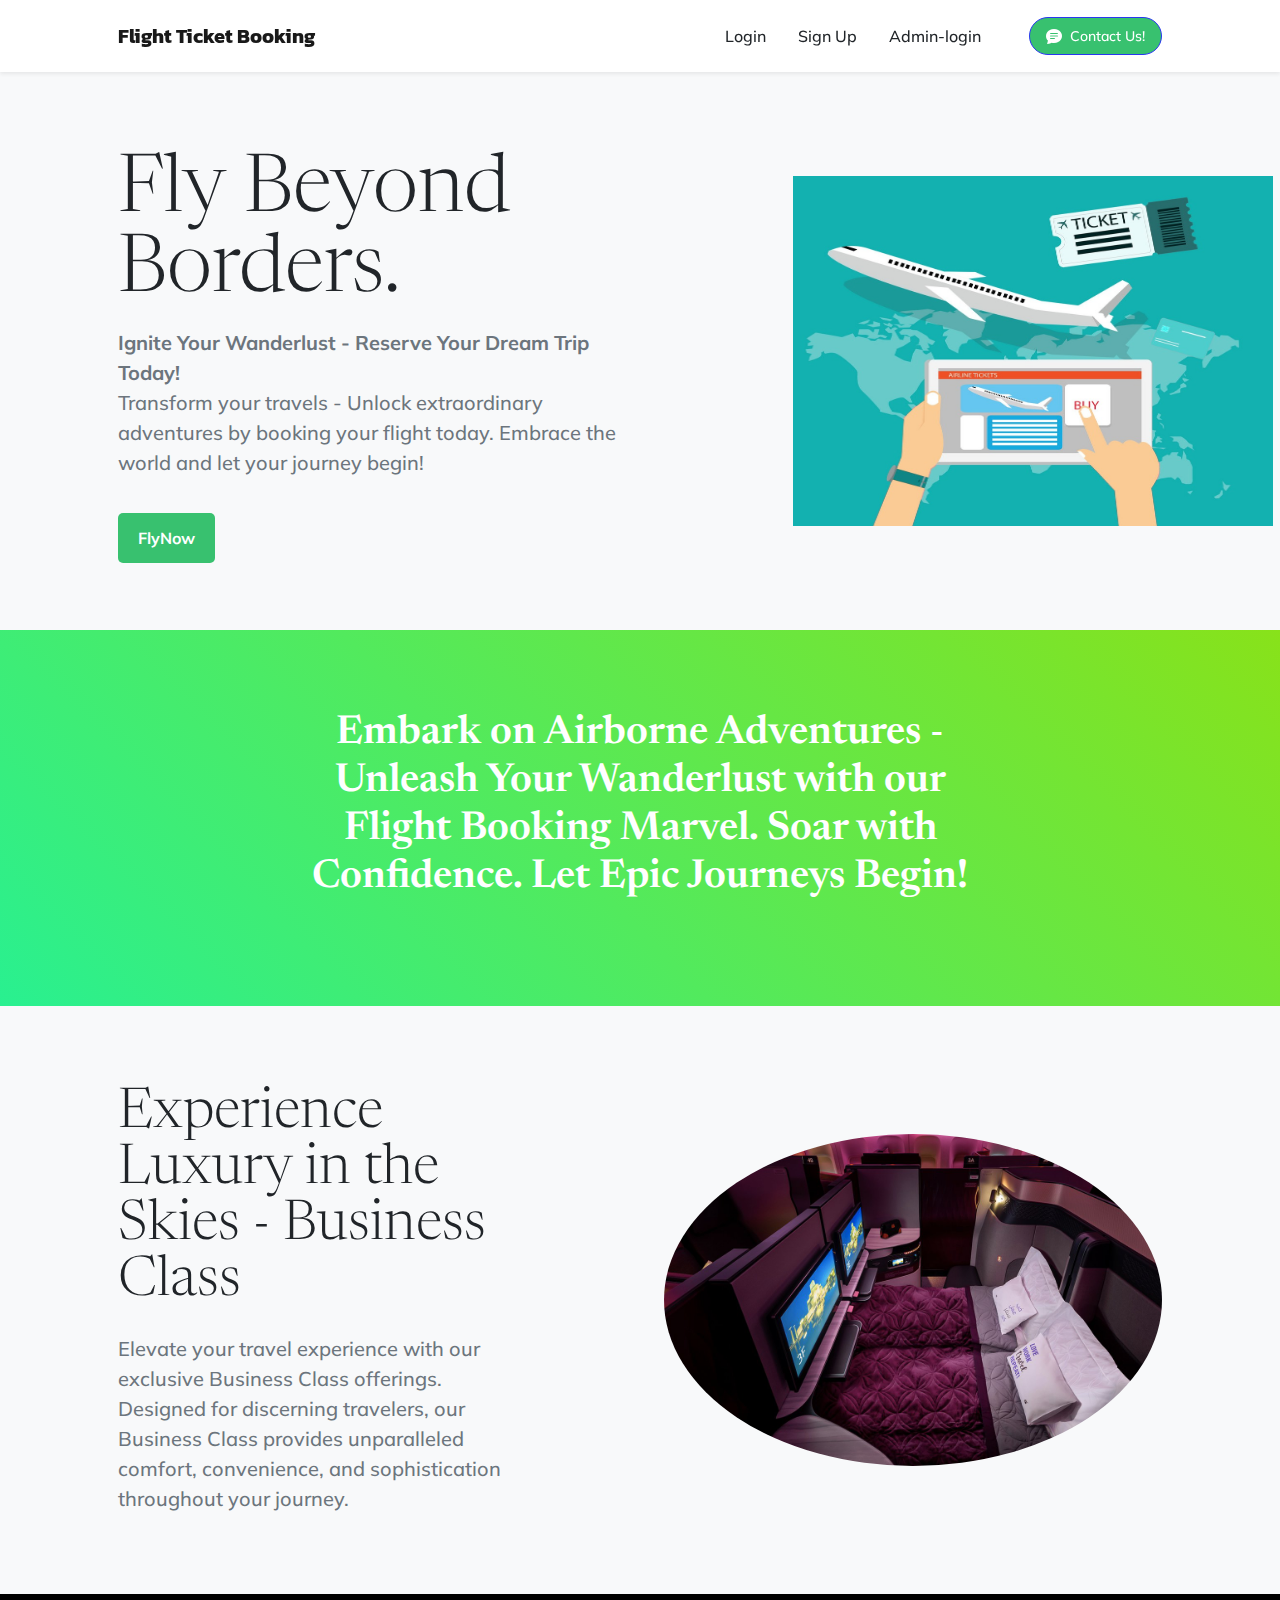
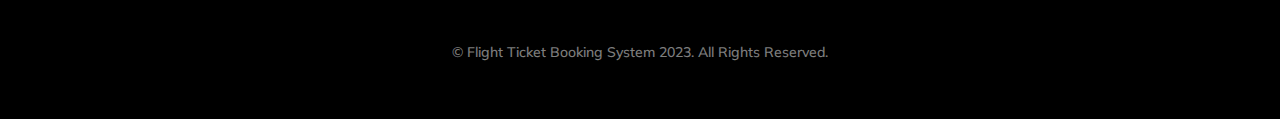
==== templates/index.html @ c096d9a9 "first-commit" ====
<!DOCTYPE html>
<html lang="en">
  <head>
    <meta charset="utf-8" />
    <meta
      name="viewport"
      content="width=device-width, initial-scale=1, shrink-to-fit=no"
    />
    <meta name="description" content="" />
    <meta name="author" content="" />
    <title>Flight Ticket Booking System</title>
    <link rel="icon" type="image/x-icon" href="../static/flightlogo.png" />
    <link
      href="https://cdn.jsdelivr.net/npm/bootstrap-icons@1.5.0/font/bootstrap-icons.css"
      rel="stylesheet"
    />
    <link rel="preconnect" href="https://fonts.gstatic.com" />
    <link
      href="https://fonts.googleapis.com/css2?family=Newsreader:ital,wght@0,600;1,600&amp;display=swap"
      rel="stylesheet"
    />
    <link
      href="https://fonts.googleapis.com/css2?family=Mulish:ital,wght@0,300;0,500;0,600;0,700;1,300;1,500;1,600;1,700&amp;display=swap"
      rel="stylesheet"
    />
    <link
      href="https://fonts.googleapis.com/css2?family=Kanit:ital,wght@0,400;1,400&amp;display=swap"
      rel="stylesheet"
    />
    <link href="../static/style.css" rel="stylesheet" />
  </head>
  <body id="page-top">
    <nav
      class="navbar navbar-expand-lg navbar-light fixed-top shadow-sm"
      id="mainNav"
    >
      <div class="container px-5">
        <a class="navbar-brand fw-bold" href="#page-top"
          >Flight Ticket Booking</a
        >
        <button
          class="navbar-toggler"
          type="button"
          data-bs-toggle="collapse"
          data-bs-target="#navbarResponsive"
          aria-controls="navbarResponsive"
          aria-expanded="false"
          aria-label="Toggle navigation"
        >
          Menu
          <i class="bi-list"></i>
        </button>
        <div class="collapse navbar-collapse" id="navbarResponsive">
          <ul class="navbar-nav ms-auto me-4 my-3 my-lg-0">
            <li class="nav-item">
              <a href="/user_login" class="nav-link me-lg-3">Login</a>
            </li>
            <li class="nav-item">
              <a href="/user_signup" class="nav-link me-lg-3">Sign Up</a>
            </li>
            <li class="nav-item">
              <a href="/admin_login" class="nav-link me-lg-3">Admin-login</a>
            </li>
          </ul>
          <button
            class="btn btn-primary rounded-pill px-3 mb-2 mb-lg-0"
            data-bs-toggle="modal"
            data-bs-target="#feedbackModal"
          >
            <span class="d-flex align-items-center">
              <i class="bi-chat-text-fill me-2"></i>
              <span class="small">Contact Us!</span>
            </span>
          </button>
        </div>
      </div>
    </nav>
    <!-- Mashead header-->
    <header class="masthead">
      <div class="container px-5">
        <div class="row gx-5 align-items-center">
          <div class="col-lg-6">
            <!-- Mashead text and app badges-->
            <div class="mb-5 mb-lg-0 text-center text-lg-start">
              <h1 class="display-1 lh-1 mb-3">Fly Beyond Borders.</h1>
              <p class="lead fw-normal text-muted mb-5">
                <b>Ignite Your Wanderlust - Reserve Your Dream Trip Today!</b
                ><br />

                Transform your travels - Unlock extraordinary adventures by
                booking your flight today. Embrace the world and let your
                journey begin!
              </p>
              <a href="/user_login" class="button" class="nav-link me-lg-3"
                >FlyNow</a
              >
            </div>
          </div>
          <div class="col-lg-6">
            <!-- Masthead device mockup feature-->
            <div class="masthead-device-mockup">
              <svg
                class="circle"
                viewBox="0 0 100 100"
                xmlns="http://www.w3.org/2000/svg"
              >
                <defs>
                  <linearGradient
                    id="circleGradient"
                    gradientTransform="rotate(45)"
                  >
                    <stop class="gradient-start-color" offset="0%"></stop>
                    <stop class="gradient-end-color" offset="100%"></stop>
                  </linearGradient>
                </defs>
              </svg>
              <div class="device-wrapper">
                <img
                  src="../static/flight-new.jpeg"
                  alt="booking"
                  width="200%"
                  height="350px"
                />
              </div>
            </div>
          </div>
        </div>
      </div>
    </header>
    <!-- Quote/testimonial aside-->
    <aside class="text-center bg-gradient-primary-to-secondary">
      <div class="container px-5">
        <div class="row gx-5 justify-content-center">
          <div class="col-xl-8">
            <div class="h2 fs-1 text-white mb-4">
              Embark on Airborne Adventures - Unleash Your Wanderlust with our
              Flight Booking Marvel. Soar with Confidence. Let Epic Journeys
              Begin!
            </div>
          </div>
        </div>
      </div>
    </aside>
    <!-- Basic features section-->
    <section class="bg-light" id="light">
      <div class="container px-5">
        <div
          class="row gx-5 align-items-center justify-content-center justify-content-lg-between"
        >
          <div class="col-12 col-lg-5">
            <h2 class="display-4 lh-1 mb-4">
              Experience Luxury in the Skies - Business Class
            </h2>
            <p class="lead fw-normal text-muted mb-5 mb-lg-0">
              Elevate your travel experience with our exclusive Business Class
              offerings. Designed for discerning travelers, our Business Class
              provides unparalleled comfort, convenience, and sophistication
              throughout your journey.
            </p>
            <!-- <br /><br /><a href="#" class="button">Book Hotels</a>
            <a href="#" class="button">Book Vehicle</a> -->
          </div>
          <div class="col-sm-8 col-md-6">
            <div class="px-5 px-sm-0">
              <img
                class="img-fluid rounded-circle"
                src="../static/business-class_Qsuite.jpg"
                alt="..."
              />
            </div>
          </div>
        </div>
      </div>
    </section>

    <footer class="bg-black text-center py-5">
      <div class="container px-5">
        <div class="text-white-50 small">
          <div class="mb-2">
            &copy; Flight Ticket Booking System 2023. All Rights Reserved.
          </div>
        </div>
      </div>
    </footer>
    <script src="https://cdn.jsdelivr.net/npm/bootstrap@5.2.3/dist/js/bootstrap.bundle.min.js"></script>
    <script src="js/scripts.js"></script>
    <script src="https://cdn.startbootstrap.com/sb-forms-latest.js"></script>
  </body>
</html>
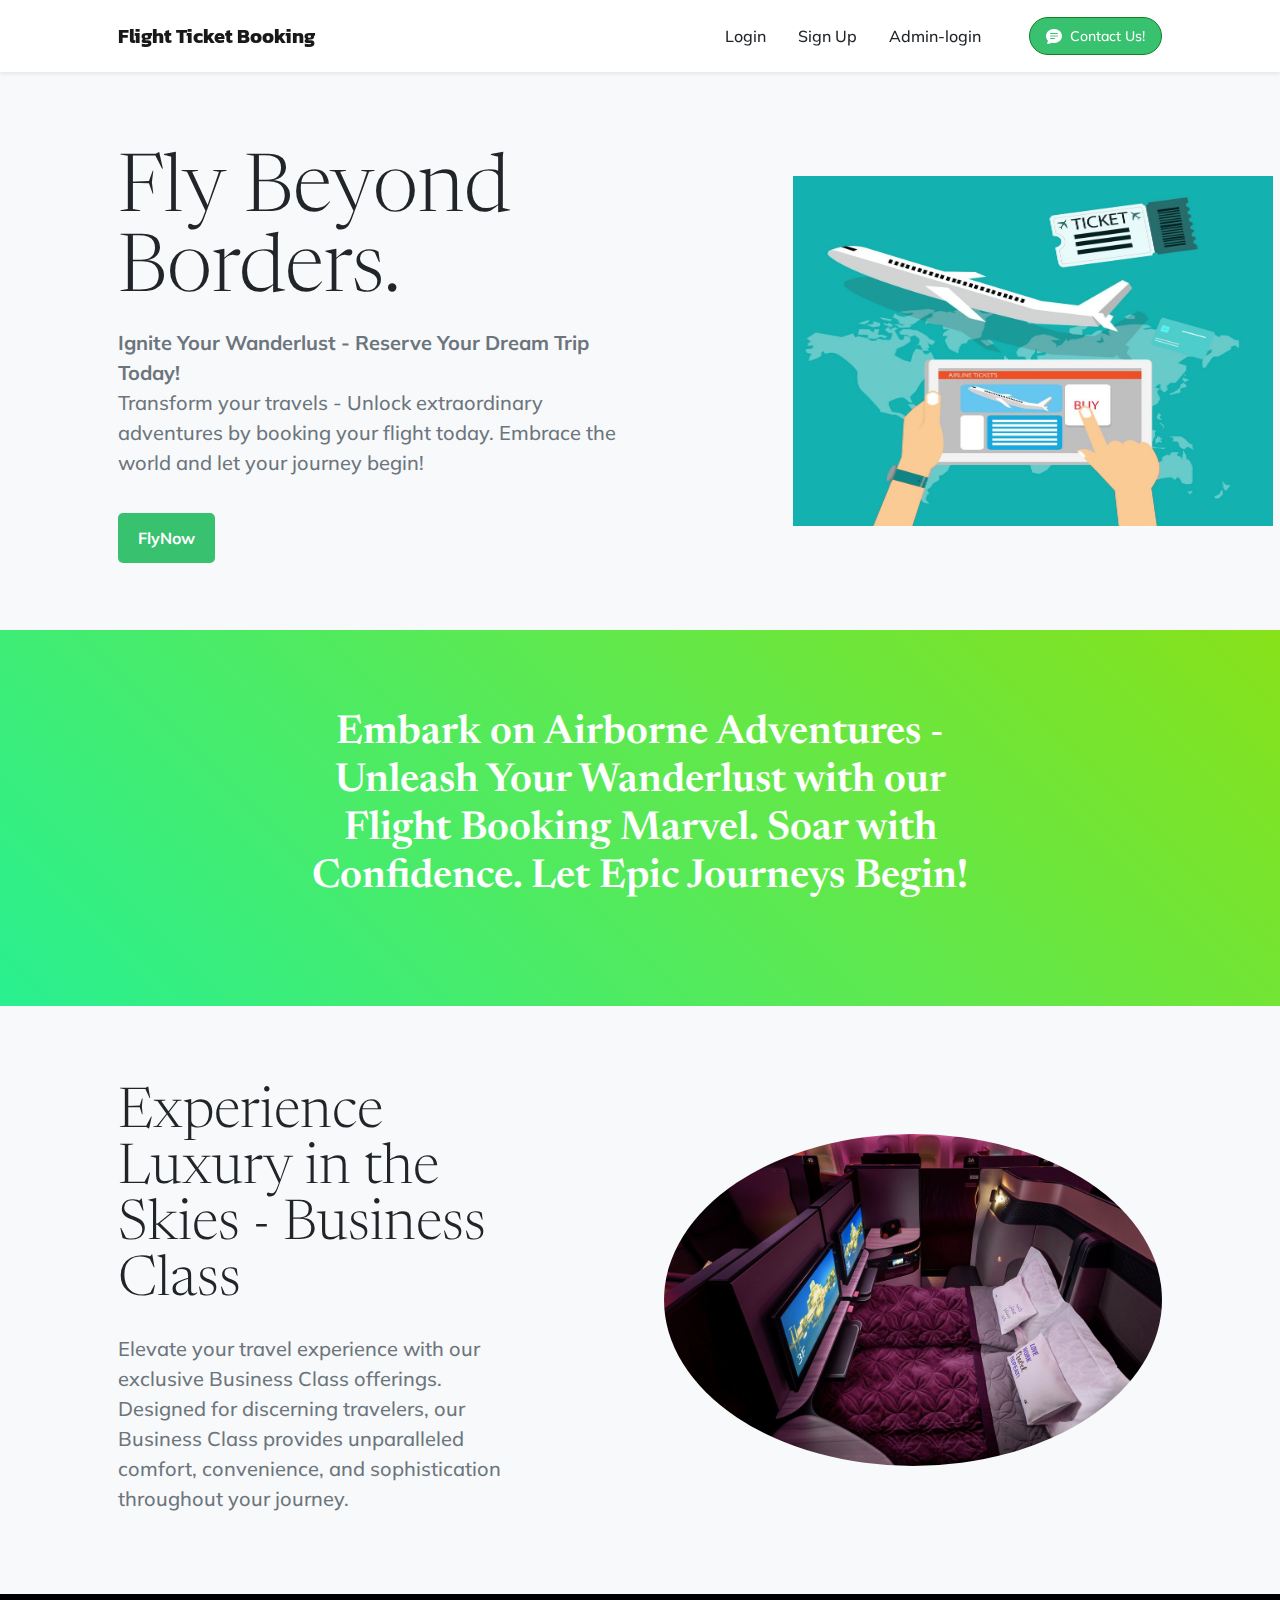
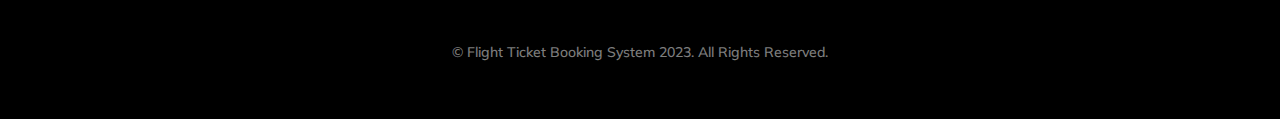
==== commit 3e98c96f: "second commit" ====
--- a/templates/index.html
+++ b/templates/index.html
@@ -6,8 +6,6 @@
       name="viewport"
       content="width=device-width, initial-scale=1, shrink-to-fit=no"
     />
-    <meta name="description" content="" />
-    <meta name="author" content="" />
     <title>Flight Ticket Booking System</title>
     <link rel="icon" type="image/x-icon" href="../static/flightlogo.png" />
     <link
@@ -75,12 +73,10 @@
         </div>
       </div>
     </nav>
-    <!-- Mashead header-->
     <header class="masthead">
       <div class="container px-5">
         <div class="row gx-5 align-items-center">
           <div class="col-lg-6">
-            <!-- Mashead text and app badges-->
             <div class="mb-5 mb-lg-0 text-center text-lg-start">
               <h1 class="display-1 lh-1 mb-3">Fly Beyond Borders.</h1>
               <p class="lead fw-normal text-muted mb-5">
@@ -97,7 +93,6 @@
             </div>
           </div>
           <div class="col-lg-6">
-            <!-- Masthead device mockup feature-->
             <div class="masthead-device-mockup">
               <svg
                 class="circle"
@@ -127,7 +122,6 @@
         </div>
       </div>
     </header>
-    <!-- Quote/testimonial aside-->
     <aside class="text-center bg-gradient-primary-to-secondary">
       <div class="container px-5">
         <div class="row gx-5 justify-content-center">
@@ -141,7 +135,6 @@
         </div>
       </div>
     </aside>
-    <!-- Basic features section-->
     <section class="bg-light" id="light">
       <div class="container px-5">
         <div
@@ -157,8 +150,6 @@
               provides unparalleled comfort, convenience, and sophistication
               throughout your journey.
             </p>
-            <!-- <br /><br /><a href="#" class="button">Book Hotels</a>
-            <a href="#" class="button">Book Vehicle</a> -->
           </div>
           <div class="col-sm-8 col-md-6">
             <div class="px-5 px-sm-0">
